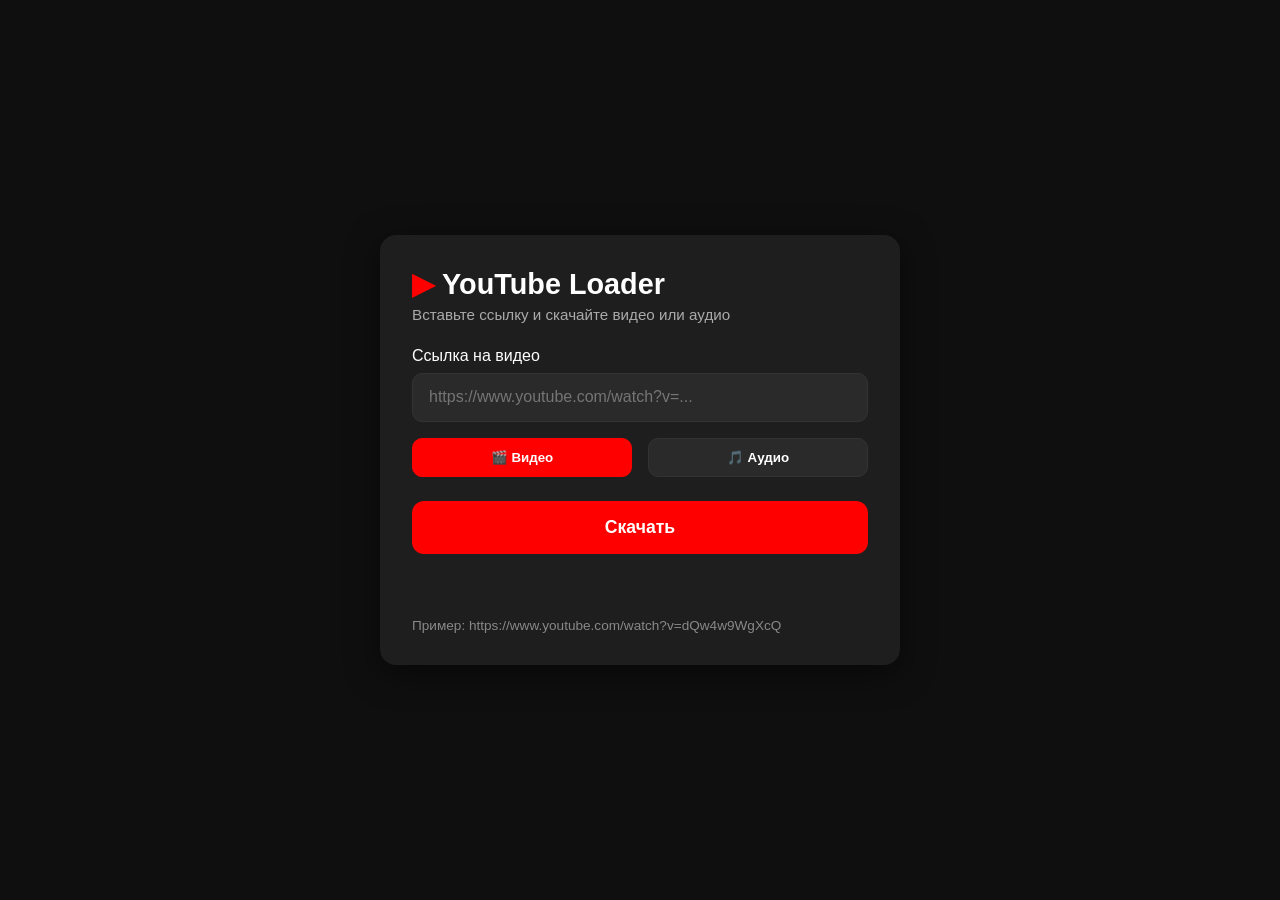
==== index.html @ 3580a499 "Add files via upload" ====
<!DOCTYPE html>
<html lang="ru">
<head>
  <meta charset="UTF-8">
  <meta name="viewport" content="width=device-width, initial-scale=1.0">
  <title>YouTube Loader (self-hosted)</title>
  <style>
    * { box-sizing: border-box; margin: 0; padding: 0; }
    body {
      font-family: -apple-system, BlinkMacSystemFont, 'Segoe UI', Roboto, sans-serif;
      background: #0f0f0f;
      color: #fff;
      min-height: 100vh;
      display: flex;
      align-items: center;
      justify-content: center;
      padding: 1rem;
    }
    .container {
      background: #1e1e1e;
      padding: 2rem;
      border-radius: 16px;
      width: 100%;
      max-width: 520px;
      box-shadow: 0 8px 32px rgba(0,0,0,0.5);
    }
    h1 { font-size: 1.8rem; margin-bottom: 0.3rem; display: flex; align-items: center; gap: 0.5rem; }
    h1 span { color: #ff0000; }
    .subtitle { color: #aaa; margin-bottom: 1.5rem; font-size: 0.95rem; }
    label { display: block; margin-bottom: 0.5rem; font-weight: 500; }
    input[type="text"] {
      width: 100%;
      padding: 0.9rem 1rem;
      border-radius: 10px;
      border: 1px solid #333;
      background: #2a2a2a;
      color: #fff;
      font-size: 1rem;
      margin-bottom: 1rem;
      outline: none;
      transition: border 0.2s;
    }
    input[type="text"]:focus { border-color: #ff4444; }
    .formats { display: flex; gap: 1rem; margin-bottom: 1.5rem; }
    .format-btn {
      flex: 1;
      padding: 0.7rem;
      border-radius: 10px;
      border: 1px solid #333;
      background: #2a2a2a;
      color: #fff;
      font-weight: 600;
      cursor: pointer;
      text-align: center;
      transition: 0.2s;
    }
    .format-btn.active { background: #ff0000; border-color: #ff0000; }
    .download-btn {
      width: 100%;
      padding: 1rem;
      border-radius: 12px;
      background: #ff0000;
      color: #fff;
      font-size: 1.1rem;
      font-weight: bold;
      border: none;
      cursor: pointer;
      transition: 0.2s;
      margin-bottom: 1rem;
    }
    .download-btn:hover { background: #cc0000; }
    .download-btn:disabled { background: #555; cursor: not-allowed; }
    .status { text-align: center; font-size: 0.95rem; color: #ccc; min-height: 1.5rem; }
    .error { color: #ff6666; }
    .example { color: #888; font-size: 0.85rem; margin-top: 1.5rem; }
    a { color: #ff4444; }
  </style>
</head>
<body>
  <div class="container">
    <h1><span>▶</span> YouTube Loader</h1>
    <p class="subtitle">Вставьте ссылку и скачайте видео или аудио</p>

    <label for="urlInput">Ссылка на видео</label>
    <input type="text" id="urlInput" placeholder="https://www.youtube.com/watch?v=...">

    <div class="formats">
      <button class="format-btn active" data-mode="video">🎬 Видео</button>
      <button class="format-btn" data-mode="audio">🎵 Аудио</button>
    </div>

    <button class="download-btn" id="downloadBtn">Скачать</button>
    <div class="status" id="status"></div>

    <p class="example">Пример: https://www.youtube.com/watch?v=dQw4w9WgXcQ</p>
  </div>

  <script>
    // ⚠️ ЗАМЕНИ НА URL СВОЕГО СЕРВЕРА НА RENDER
    const API_BASE = 'https://youtube-download-api-render.onrender.com';

    const urlInput = document.getElementById('urlInput');
    const downloadBtn = document.getElementById('downloadBtn');
    const statusDiv = document.getElementById('status');
    const formatBtns = document.querySelectorAll('.format-btn');
    let mode = 'video';

    formatBtns.forEach(btn => {
      btn.addEventListener('click', () => {
        formatBtns.forEach(b => b.classList.remove('active'));
        btn.classList.add('active');
        mode = btn.dataset.mode;
      });
    });

    downloadBtn.addEventListener('click', async () => {
      const url = urlInput.value.trim();
      if (!url) {
        showStatus('Введите ссылку на YouTube', true);
        return;
      }
      if (!/(youtube\.com\/watch\?v=|youtu\.be\/)/i.test(url)) {
        showStatus('Похоже, это не ссылка на YouTube видео', true);
        return;
      }

      downloadBtn.disabled = true;
      showStatus('Обработка видео... Это может занять до минуты.');

      try {
        const response = await fetch(`${API_BASE}/api/download`, {
          method: 'POST',
          headers: { 'Content-Type': 'application/json' },
          body: JSON.stringify({ url, mode })
        });

        if (!response.ok) {
          const errData = await response.json();
          throw new Error(errData.error || 'Ошибка сервера');
        }

        const data = await response.json();
        // Открываем прямую ссылку для скачивания
        const a = document.createElement('a');
        a.href = `${API_BASE}${data.download_url}`;
        a.download = data.filename;
        document.body.appendChild(a);
        a.click();
        a.remove();
        showStatus('Загрузка началась!');
      } catch (err) {
        showStatus(`Ошибка: ${err.message}`, true);
      } finally {
        downloadBtn.disabled = false;
      }
    });

    function showStatus(message, isError = false) {
      statusDiv.textContent = message;
      statusDiv.className = 'status' + (isError ? ' error' : '');
    }
  </script>
</body>
</html>
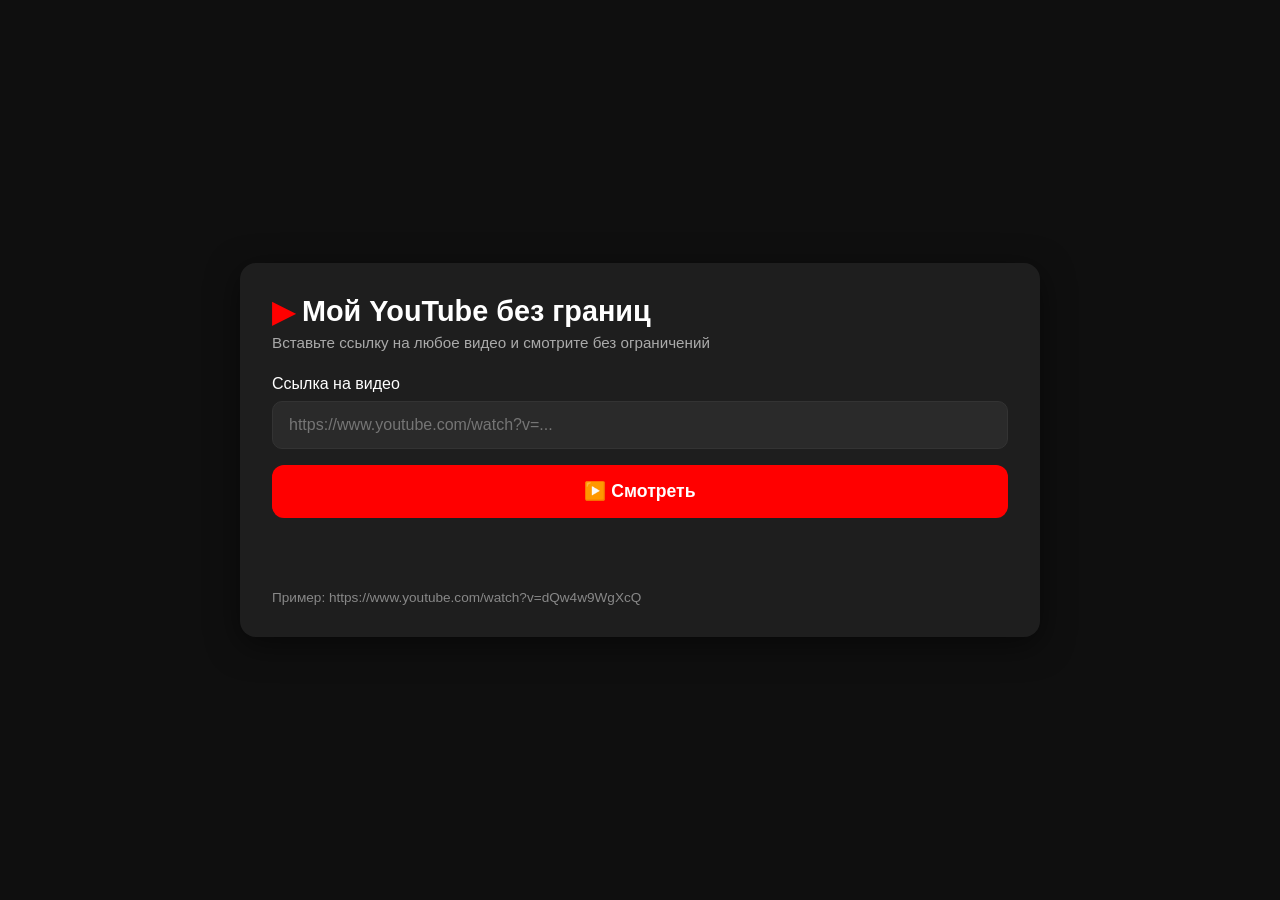
==== commit 03809211: "Update index.html" ====
--- a/index.html
+++ b/index.html
@@ -1,164 +1,169 @@
 <!DOCTYPE html>
 <html lang="ru">
 <head>
-  <meta charset="UTF-8">
-  <meta name="viewport" content="width=device-width, initial-scale=1.0">
-  <title>YouTube Loader (self-hosted)</title>
-  <style>
-    * { box-sizing: border-box; margin: 0; padding: 0; }
-    body {
-      font-family: -apple-system, BlinkMacSystemFont, 'Segoe UI', Roboto, sans-serif;
-      background: #0f0f0f;
-      color: #fff;
-      min-height: 100vh;
-      display: flex;
-      align-items: center;
-      justify-content: center;
-      padding: 1rem;
-    }
-    .container {
-      background: #1e1e1e;
-      padding: 2rem;
-      border-radius: 16px;
-      width: 100%;
-      max-width: 520px;
-      box-shadow: 0 8px 32px rgba(0,0,0,0.5);
-    }
-    h1 { font-size: 1.8rem; margin-bottom: 0.3rem; display: flex; align-items: center; gap: 0.5rem; }
-    h1 span { color: #ff0000; }
-    .subtitle { color: #aaa; margin-bottom: 1.5rem; font-size: 0.95rem; }
-    label { display: block; margin-bottom: 0.5rem; font-weight: 500; }
-    input[type="text"] {
-      width: 100%;
-      padding: 0.9rem 1rem;
-      border-radius: 10px;
-      border: 1px solid #333;
-      background: #2a2a2a;
-      color: #fff;
-      font-size: 1rem;
-      margin-bottom: 1rem;
-      outline: none;
-      transition: border 0.2s;
-    }
-    input[type="text"]:focus { border-color: #ff4444; }
-    .formats { display: flex; gap: 1rem; margin-bottom: 1.5rem; }
-    .format-btn {
-      flex: 1;
-      padding: 0.7rem;
-      border-radius: 10px;
-      border: 1px solid #333;
-      background: #2a2a2a;
-      color: #fff;
-      font-weight: 600;
-      cursor: pointer;
-      text-align: center;
-      transition: 0.2s;
-    }
-    .format-btn.active { background: #ff0000; border-color: #ff0000; }
-    .download-btn {
-      width: 100%;
-      padding: 1rem;
-      border-radius: 12px;
-      background: #ff0000;
-      color: #fff;
-      font-size: 1.1rem;
-      font-weight: bold;
-      border: none;
-      cursor: pointer;
-      transition: 0.2s;
-      margin-bottom: 1rem;
-    }
-    .download-btn:hover { background: #cc0000; }
-    .download-btn:disabled { background: #555; cursor: not-allowed; }
-    .status { text-align: center; font-size: 0.95rem; color: #ccc; min-height: 1.5rem; }
-    .error { color: #ff6666; }
-    .example { color: #888; font-size: 0.85rem; margin-top: 1.5rem; }
-    a { color: #ff4444; }
-  </style>
+    <meta charset="UTF-8">
+    <meta name="viewport" content="width=device-width, initial-scale=1.0">
+    <title>Мой YouTube Без Границ</title>
+    <link rel="stylesheet" href="https://cdn.plyr.io/3.7.8/plyr.css" />
+    <style>
+        /* Твои вчерашние классные стили */
+        * { box-sizing: border-box; margin: 0; padding: 0; }
+        body {
+            font-family: -apple-system, BlinkMacSystemFont, 'Segoe UI', Roboto, sans-serif;
+            background: #0f0f0f;
+            color: #fff;
+            min-height: 100vh;
+            display: flex;
+            align-items: center;
+            justify-content: center;
+            padding: 1rem;
+        }
+        .container {
+            background: #1e1e1e;
+            padding: 2rem;
+            border-radius: 16px;
+            width: 100%;
+            max-width: 800px;
+            box-shadow: 0 8px 32px rgba(0,0,0,0.5);
+        }
+        h1 { font-size: 1.8rem; margin-bottom: 0.3rem; display: flex; align-items: center; gap: 0.5rem; }
+        h1 span { color: #ff0000; }
+        .subtitle { color: #aaa; margin-bottom: 1.5rem; font-size: 0.95rem; }
+        label { display: block; margin-bottom: 0.5rem; font-weight: 500; }
+        input[type="text"] {
+            width: 100%;
+            padding: 0.9rem 1rem;
+            border-radius: 10px;
+            border: 1px solid #333;
+            background: #2a2a2a;
+            color: #fff;
+            font-size: 1rem;
+            margin-bottom: 1rem;
+            outline: none;
+            transition: border 0.2s;
+        }
+        input[type="text"]:focus { border-color: #ff4444; }
+        .watch-btn {
+            width: 100%;
+            padding: 1rem;
+            border-radius: 12px;
+            background: #ff0000;
+            color: #fff;
+            font-size: 1.1rem;
+            font-weight: bold;
+            border: none;
+            cursor: pointer;
+            transition: 0.2s;
+            margin-bottom: 1.5rem;
+        }
+        .watch-btn:hover { background: #cc0000; }
+        .watch-btn:disabled { background: #555; cursor: not-allowed; }
+        .status { text-align: center; font-size: 0.95rem; color: #ccc; min-height: 1.5rem; }
+        .error { color: #ff6666; }
+        .video-container {
+            margin-top: 1rem;
+            border-radius: 12px;
+            overflow: hidden;
+            background: #000;
+        }
+        .example { color: #888; font-size: 0.85rem; margin-top: 1.5rem; }
+        a { color: #ff4444; }
+    </style>
 </head>
 <body>
-  <div class="container">
-    <h1><span>▶</span> YouTube Loader</h1>
-    <p class="subtitle">Вставьте ссылку и скачайте видео или аудио</p>
+    <div class="container">
+        <h1><span>▶</span> Мой YouTube без границ</h1>
+        <p class="subtitle">Вставьте ссылку на любое видео и смотрите без ограничений</p>
 
-    <label for="urlInput">Ссылка на видео</label>
-    <input type="text" id="urlInput" placeholder="https://www.youtube.com/watch?v=...">
+        <label for="urlInput">Ссылка на видео</label>
+        <input type="text" id="urlInput" placeholder="https://www.youtube.com/watch?v=...">
 
-    <div class="formats">
-      <button class="format-btn active" data-mode="video">🎬 Видео</button>
-      <button class="format-btn" data-mode="audio">🎵 Аудио</button>
+        <button class="watch-btn" id="watchBtn">▶️ Смотреть</button>
+        
+        <div class="status" id="status"></div>
+
+        <div class="video-container" id="playerContainer" style="display: none;">
+            <video id="player" controls crossorigin playsinline></video>
+        </div>
+
+        <p class="example">Пример: https://www.youtube.com/watch?v=dQw4w9WgXcQ</p>
     </div>
 
-    <button class="download-btn" id="downloadBtn">Скачать</button>
-    <div class="status" id="status"></div>
+    <script src="https://cdn.plyr.io/3.7.8/plyr.js"></script>
+    <script>
+        // ⚠️ ЗАМЕНИ НА СВОЙ URL ОТ RENDER
+        const API_BASE = 'https://youtube-download-api-render.onrender.com';
 
-    <p class="example">Пример: https://www.youtube.com/watch?v=dQw4w9WgXcQ</p>
-  </div>
-
-  <script>
-    // ⚠️ ЗАМЕНИ НА URL СВОЕГО СЕРВЕРА НА RENDER
-    const API_BASE = 'https://youtube-download-api-render.onrender.com';
-
-    const urlInput = document.getElementById('urlInput');
-    const downloadBtn = document.getElementById('downloadBtn');
-    const statusDiv = document.getElementById('status');
-    const formatBtns = document.querySelectorAll('.format-btn');
-    let mode = 'video';
-
-    formatBtns.forEach(btn => {
-      btn.addEventListener('click', () => {
-        formatBtns.forEach(b => b.classList.remove('active'));
-        btn.classList.add('active');
-        mode = btn.dataset.mode;
-      });
-    });
-
-    downloadBtn.addEventListener('click', async () => {
-      const url = urlInput.value.trim();
-      if (!url) {
-        showStatus('Введите ссылку на YouTube', true);
-        return;
-      }
-      if (!/(youtube\.com\/watch\?v=|youtu\.be\/)/i.test(url)) {
-        showStatus('Похоже, это не ссылка на YouTube видео', true);
-        return;
-      }
-
-      downloadBtn.disabled = true;
-      showStatus('Обработка видео... Это может занять до минуты.');
-
-      try {
-        const response = await fetch(`${API_BASE}/api/download`, {
-          method: 'POST',
-          headers: { 'Content-Type': 'application/json' },
-          body: JSON.stringify({ url, mode })
+        // Инициализация плеера
+        const player = new Plyr('#player', {
+            controls: ['play-large', 'play', 'progress', 'current-time', 'mute', 'volume', 'captions', 'settings', 'pip', 'airplay', 'fullscreen'],
+            settings: ['quality', 'speed', 'loop'],
+            quality: { default: 720, options: [4320, 2880, 2160, 1440, 1080, 720, 576, 480, 360, 240] },
+            i18n: { quality: 'Качество' }
         });
 
-        if (!response.ok) {
-          const errData = await response.json();
-          throw new Error(errData.error || 'Ошибка сервера');
+        const urlInput = document.getElementById('urlInput');
+        const watchBtn = document.getElementById('watchBtn');
+        const statusDiv = document.getElementById('status');
+        const playerContainer = document.getElementById('playerContainer');
+
+        watchBtn.addEventListener('click', async () => {
+            const url = urlInput.value.trim();
+            
+            // Сброс
+            playerContainer.style.display = 'none';
+            player.source = null;
+            
+            if (!url) {
+                showStatus('Введите ссылку на YouTube', true);
+                return;
+            }
+            if (!/(youtube\.com\/watch\?v=|youtu\.be\/)/i.test(url)) {
+                showStatus('Похоже, это не ссылка на YouTube видео', true);
+                return;
+            }
+
+            watchBtn.disabled = true;
+            showStatus('Получаю прямую ссылку...');
+
+            try {
+                const response = await fetch(`${API_BASE}/api/stream`, {
+                    method: 'POST',
+                    headers: { 'Content-Type': 'application/json' },
+                    body: JSON.stringify({ url })
+                });
+
+                if (!response.ok) {
+                    const errData = await response.json();
+                    throw new Error(errData.error || 'Ошибка сервера');
+                }
+
+                const data = await response.json();
+                
+                // Загружаем видео в плеер
+                player.source = {
+                    type: 'video',
+                    sources: [
+                        {
+                            src: data.direct_url,
+                            type: 'video/mp4',
+                        },
+                    ],
+                };
+                
+                playerContainer.style.display = 'block';
+                showStatus(`✅ "${data.title}" готово к просмотру!`);
+            } catch (err) {
+                showStatus(`Ошибка: ${err.message}`, true);
+            } finally {
+                watchBtn.disabled = false;
+            }
+        });
+
+        function showStatus(message, isError = false) {
+            statusDiv.textContent = message;
+            statusDiv.className = 'status' + (isError ? ' error' : '');
         }
-
-        const data = await response.json();
-        // Открываем прямую ссылку для скачивания
-        const a = document.createElement('a');
-        a.href = `${API_BASE}${data.download_url}`;
-        a.download = data.filename;
-        document.body.appendChild(a);
-        a.click();
-        a.remove();
-        showStatus('Загрузка началась!');
-      } catch (err) {
-        showStatus(`Ошибка: ${err.message}`, true);
-      } finally {
-        downloadBtn.disabled = false;
-      }
-    });
-
-    function showStatus(message, isError = false) {
-      statusDiv.textContent = message;
-      statusDiv.className = 'status' + (isError ? ' error' : '');
-    }
-  </script>
+    </script>
 </body>
 </html>
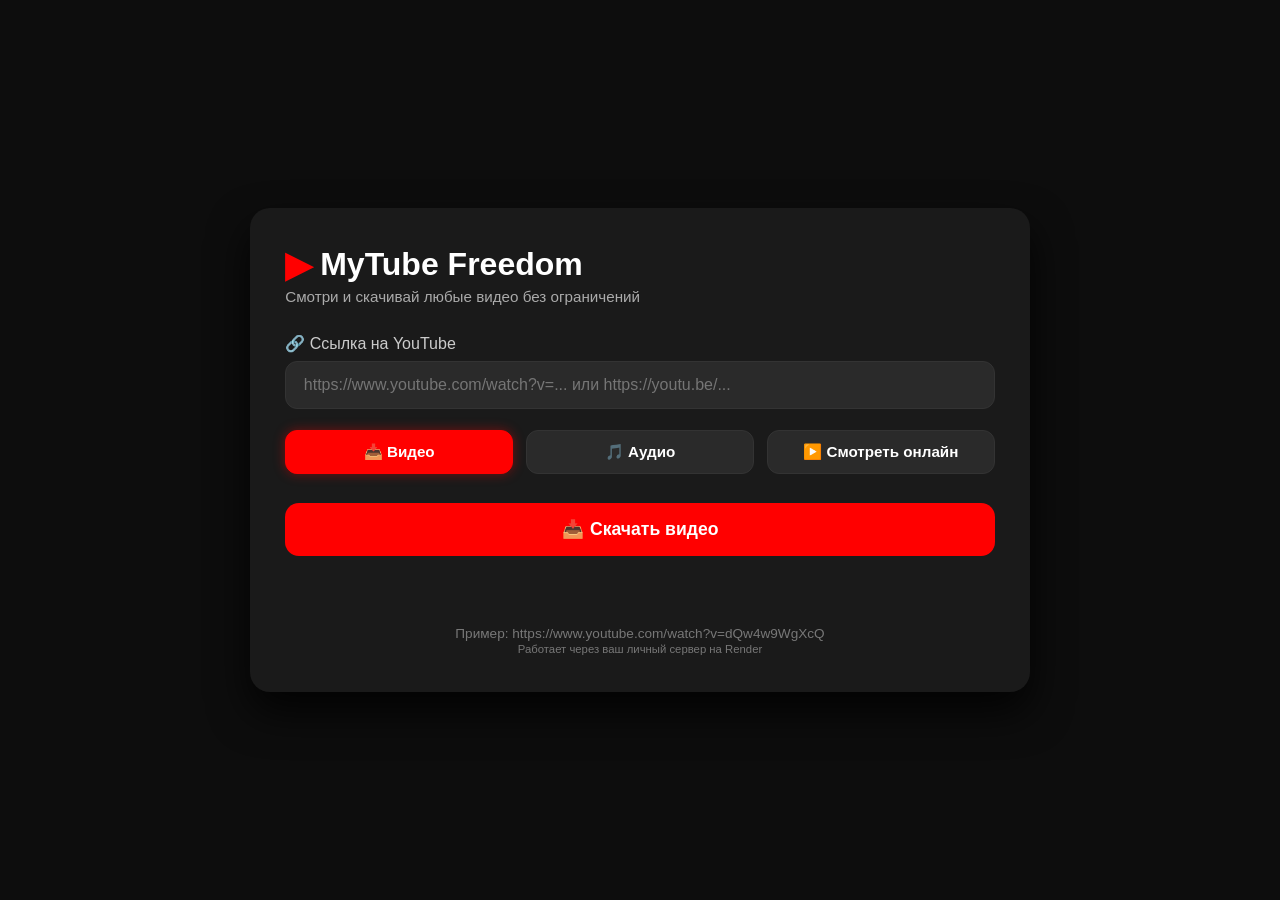
==== commit ec5f1ab5: "Update index.html" ====
--- a/index.html
+++ b/index.html
@@ -3,160 +3,374 @@
 <head>
     <meta charset="UTF-8">
     <meta name="viewport" content="width=device-width, initial-scale=1.0">
-    <title>Мой YouTube Без Границ</title>
+    <title>✨ Мой YouTube Без Границ ✨</title>
+    <!-- Plyr CSS -->
     <link rel="stylesheet" href="https://cdn.plyr.io/3.7.8/plyr.css" />
     <style>
-        /* Твои вчерашние классные стили */
-        * { box-sizing: border-box; margin: 0; padding: 0; }
+        * {
+            box-sizing: border-box;
+            margin: 0;
+            padding: 0;
+        }
+
         body {
-            font-family: -apple-system, BlinkMacSystemFont, 'Segoe UI', Roboto, sans-serif;
-            background: #0f0f0f;
+            font-family: -apple-system, BlinkMacSystemFont, 'Segoe UI', Roboto, Oxygen, Ubuntu, Cantarell, sans-serif;
+            background: #0d0d0d;
             color: #fff;
             min-height: 100vh;
             display: flex;
             align-items: center;
             justify-content: center;
-            padding: 1rem;
-        }
+            padding: 1.5rem;
+        }
+
         .container {
-            background: #1e1e1e;
-            padding: 2rem;
-            border-radius: 16px;
+            background: #1a1a1a;
+            border-radius: 20px;
+            padding: 2.2rem;
             width: 100%;
-            max-width: 800px;
-            box-shadow: 0 8px 32px rgba(0,0,0,0.5);
-        }
-        h1 { font-size: 1.8rem; margin-bottom: 0.3rem; display: flex; align-items: center; gap: 0.5rem; }
-        h1 span { color: #ff0000; }
-        .subtitle { color: #aaa; margin-bottom: 1.5rem; font-size: 0.95rem; }
-        label { display: block; margin-bottom: 0.5rem; font-weight: 500; }
+            max-width: 780px;
+            box-shadow: 0 20px 40px rgba(0, 0, 0, 0.8);
+        }
+
+        h1 {
+            font-size: 2rem;
+            margin-bottom: 0.2rem;
+            display: flex;
+            align-items: center;
+            gap: 0.5rem;
+        }
+
+        h1 span {
+            color: #ff0000;
+            font-size: 2.2rem;
+        }
+
+        .subtitle {
+            color: #aaa;
+            margin-bottom: 1.8rem;
+            font-size: 0.95rem;
+        }
+
+        label {
+            display: block;
+            margin-bottom: 0.5rem;
+            font-weight: 500;
+            color: #ccc;
+        }
+
         input[type="text"] {
             width: 100%;
-            padding: 0.9rem 1rem;
-            border-radius: 10px;
+            padding: 0.9rem 1.1rem;
+            border-radius: 12px;
             border: 1px solid #333;
             background: #2a2a2a;
             color: #fff;
             font-size: 1rem;
-            margin-bottom: 1rem;
+            margin-bottom: 1.3rem;
             outline: none;
-            transition: border 0.2s;
-        }
-        input[type="text"]:focus { border-color: #ff4444; }
-        .watch-btn {
+            transition: border 0.2s, background 0.2s;
+        }
+
+        input[type="text"]:focus {
+            border-color: #ff4444;
+            background: #242424;
+        }
+
+        .formats {
+            display: flex;
+            gap: 0.8rem;
+            margin-bottom: 1.8rem;
+            flex-wrap: wrap;
+        }
+
+        .format-btn {
+            flex: 1;
+            min-width: 100px;
+            padding: 0.75rem 0.5rem;
+            border-radius: 12px;
+            border: 1px solid #333;
+            background: #2a2a2a;
+            color: #fff;
+            font-weight: 600;
+            font-size: 0.95rem;
+            cursor: pointer;
+            text-align: center;
+            transition: all 0.2s;
+            user-select: none;
+        }
+
+        .format-btn:hover {
+            background: #3a3a3a;
+            border-color: #555;
+        }
+
+        .format-btn.active {
+            background: #ff0000;
+            border-color: #ff0000;
+            color: #fff;
+            box-shadow: 0 0 12px rgba(255, 0, 0, 0.4);
+        }
+
+        .action-btn {
             width: 100%;
             padding: 1rem;
-            border-radius: 12px;
+            border-radius: 14px;
             background: #ff0000;
             color: #fff;
             font-size: 1.1rem;
             font-weight: bold;
             border: none;
             cursor: pointer;
-            transition: 0.2s;
-            margin-bottom: 1.5rem;
-        }
-        .watch-btn:hover { background: #cc0000; }
-        .watch-btn:disabled { background: #555; cursor: not-allowed; }
-        .status { text-align: center; font-size: 0.95rem; color: #ccc; min-height: 1.5rem; }
-        .error { color: #ff6666; }
+            transition: background 0.2s, transform 0.1s;
+            margin-bottom: 1.3rem;
+            display: flex;
+            align-items: center;
+            justify-content: center;
+            gap: 0.4rem;
+        }
+
+        .action-btn:hover {
+            background: #cc0000;
+        }
+
+        .action-btn:active {
+            transform: scale(0.98);
+        }
+
+        .action-btn:disabled {
+            background: #444;
+            cursor: not-allowed;
+            transform: none;
+        }
+
+        .status {
+            text-align: center;
+            font-size: 0.95rem;
+            color: #bbb;
+            min-height: 1.6rem;
+            margin-bottom: 1rem;
+            word-break: break-word;
+        }
+
+        .status.error {
+            color: #ff6666;
+        }
+
         .video-container {
-            margin-top: 1rem;
-            border-radius: 12px;
+            margin-top: 1.2rem;
+            border-radius: 14px;
             overflow: hidden;
             background: #000;
-        }
-        .example { color: #888; font-size: 0.85rem; margin-top: 1.5rem; }
-        a { color: #ff4444; }
+            display: none;
+        }
+
+        .example {
+            color: #777;
+            font-size: 0.85rem;
+            margin-top: 1.5rem;
+            text-align: center;
+        }
+
+        .example a {
+            color: #ff4444;
+            text-decoration: none;
+        }
+
+        .example a:hover {
+            text-decoration: underline;
+        }
+
+        /* Plyr кастомизация под тёмную тему (по желанию) */
+        :root {
+            --plyr-color-main: #ff0000;
+        }
     </style>
 </head>
 <body>
     <div class="container">
-        <h1><span>▶</span> Мой YouTube без границ</h1>
-        <p class="subtitle">Вставьте ссылку на любое видео и смотрите без ограничений</p>
-
-        <label for="urlInput">Ссылка на видео</label>
-        <input type="text" id="urlInput" placeholder="https://www.youtube.com/watch?v=...">
-
-        <button class="watch-btn" id="watchBtn">▶️ Смотреть</button>
-        
+        <h1>
+            <span>▶</span> MyTube Freedom
+        </h1>
+        <p class="subtitle">Смотри и скачивай любые видео без ограничений</p>
+
+        <label for="urlInput">🔗 Ссылка на YouTube</label>
+        <input 
+            type="text" 
+            id="urlInput" 
+            placeholder="https://www.youtube.com/watch?v=... или https://youtu.be/..."
+            autocomplete="off"
+        >
+
+        <div class="formats">
+            <button class="format-btn active" data-mode="video">📥 Видео</button>
+            <button class="format-btn" data-mode="audio">🎵 Аудио</button>
+            <button class="format-btn" data-mode="stream">▶️ Смотреть онлайн</button>
+        </div>
+
+        <button class="action-btn" id="actionBtn">
+            <span id="btnIcon">📥</span> <span id="btnText">Скачать видео</span>
+        </button>
+
         <div class="status" id="status"></div>
 
-        <div class="video-container" id="playerContainer" style="display: none;">
+        <div class="video-container" id="playerContainer">
             <video id="player" controls crossorigin playsinline></video>
         </div>
 
-        <p class="example">Пример: https://www.youtube.com/watch?v=dQw4w9WgXcQ</p>
+        <div class="example">
+            Пример: https://www.youtube.com/watch?v=dQw4w9WgXcQ<br>
+            <small>Работает через ваш личный сервер на Render</small>
+        </div>
     </div>
 
+    <!-- Plyr JS -->
     <script src="https://cdn.plyr.io/3.7.8/plyr.js"></script>
     <script>
-        // ⚠️ ЗАМЕНИ НА СВОЙ URL ОТ RENDER
-        const API_BASE = 'https://youtube-download-api-render.onrender.com';
+        // ⚠️ ЗАМЕНИТЕ НА СВОЙ Render URL (без слеша в конце)
+        const API_BASE = 'https://ваш-сервис.onrender.com';
 
         // Инициализация плеера
         const player = new Plyr('#player', {
-            controls: ['play-large', 'play', 'progress', 'current-time', 'mute', 'volume', 'captions', 'settings', 'pip', 'airplay', 'fullscreen'],
+            controls: [
+                'play-large', 'play', 'progress', 'current-time', 
+                'mute', 'volume', 'captions', 'settings', 
+                'pip', 'airplay', 'fullscreen'
+            ],
             settings: ['quality', 'speed', 'loop'],
-            quality: { default: 720, options: [4320, 2880, 2160, 1440, 1080, 720, 576, 480, 360, 240] },
+            quality: { 
+                default: 720, 
+                options: [4320, 2880, 2160, 1440, 1080, 720, 576, 480, 360, 240] 
+            },
             i18n: { quality: 'Качество' }
         });
 
+        // DOM-элементы
         const urlInput = document.getElementById('urlInput');
-        const watchBtn = document.getElementById('watchBtn');
+        const actionBtn = document.getElementById('actionBtn');
+        const btnIcon = document.getElementById('btnIcon');
+        const btnText = document.getElementById('btnText');
         const statusDiv = document.getElementById('status');
+        const formatBtns = document.querySelectorAll('.format-btn');
         const playerContainer = document.getElementById('playerContainer');
 
-        watchBtn.addEventListener('click', async () => {
+        let currentMode = 'video'; // 'video', 'audio', 'stream'
+
+        // Переключение режимов
+        formatBtns.forEach(btn => {
+            btn.addEventListener('click', () => {
+                formatBtns.forEach(b => b.classList.remove('active'));
+                btn.classList.add('active');
+                currentMode = btn.dataset.mode;
+
+                // Меняем текст кнопки и иконку
+                if (currentMode === 'video') {
+                    btnIcon.textContent = '📥';
+                    btnText.textContent = 'Скачать видео';
+                } else if (currentMode === 'audio') {
+                    btnIcon.textContent = '🎵';
+                    btnText.textContent = 'Скачать аудио';
+                } else if (currentMode === 'stream') {
+                    btnIcon.textContent = '▶️';
+                    btnText.textContent = 'Смотреть онлайн';
+                }
+
+                // Скрываем плеер при переключении, если он был показан
+                playerContainer.style.display = 'none';
+                player.source = null;
+                statusDiv.textContent = '';
+                statusDiv.className = 'status';
+            });
+        });
+
+        // Главная кнопка действия
+        actionBtn.addEventListener('click', async () => {
             const url = urlInput.value.trim();
-            
-            // Сброс
+
+            // Сброс плеера при любом действии
             playerContainer.style.display = 'none';
             player.source = null;
-            
+
             if (!url) {
                 showStatus('Введите ссылку на YouTube', true);
                 return;
             }
+
             if (!/(youtube\.com\/watch\?v=|youtu\.be\/)/i.test(url)) {
-                showStatus('Похоже, это не ссылка на YouTube видео', true);
+                showStatus('Это не похоже на ссылку YouTube', true);
                 return;
             }
 
-            watchBtn.disabled = true;
-            showStatus('Получаю прямую ссылку...');
-
-            try {
-                const response = await fetch(`${API_BASE}/api/stream`, {
-                    method: 'POST',
-                    headers: { 'Content-Type': 'application/json' },
-                    body: JSON.stringify({ url })
-                });
-
-                if (!response.ok) {
-                    const errData = await response.json();
-                    throw new Error(errData.error || 'Ошибка сервера');
+            actionBtn.disabled = true;
+
+            if (currentMode === 'stream') {
+                // Режим "Смотреть онлайн"
+                showStatus('Получаю прямую ссылку...');
+                try {
+                    const response = await fetch(`${API_BASE}/api/stream`, {
+                        method: 'POST',
+                        headers: { 'Content-Type': 'application/json' },
+                        body: JSON.stringify({ url })
+                    });
+
+                    if (!response.ok) {
+                        const errData = await response.json();
+                        throw new Error(errData.error || 'Ошибка сервера');
+                    }
+
+                    const data = await response.json();
+                    
+                    // Загружаем видео в плеер через прокси
+                    player.source = {
+                        type: 'video',
+                        sources: [{
+                            src: `${API_BASE}/api/video/${data.stream_id}`,
+                            type: 'video/mp4',
+                        }],
+                    };
+
+                    playerContainer.style.display = 'block';
+                    showStatus(`✅ "${data.title}" готово к просмотру`);
+                } catch (err) {
+                    showStatus(`Ошибка: ${err.message}`, true);
+                } finally {
+                    actionBtn.disabled = false;
                 }
-
-                const data = await response.json();
-                
-                // Загружаем видео в плеер
-                player.source = {
-                    type: 'video',
-                    sources: [
-                        {
-                            src: data.direct_url,
-                            type: 'video/mp4',
-                        },
-                    ],
-                };
-                
-                playerContainer.style.display = 'block';
-                showStatus(`✅ "${data.title}" готово к просмотру!`);
-            } catch (err) {
-                showStatus(`Ошибка: ${err.message}`, true);
-            } finally {
-                watchBtn.disabled = false;
+            } else {
+                // Режимы скачивания (video / audio)
+                const modeText = currentMode === 'audio' ? 'аудио' : 'видео';
+                showStatus(`Обрабатываю ${modeText}... Это может занять минуту.`);
+                try {
+                    const response = await fetch(`${API_BASE}/api/download`, {
+                        method: 'POST',
+                        headers: { 'Content-Type': 'application/json' },
+                        body: JSON.stringify({ 
+                            url, 
+                            mode: currentMode 
+                        })
+                    });
+
+                    if (!response.ok) {
+                        const errData = await response.json();
+                        throw new Error(errData.error || 'Ошибка сервера');
+                    }
+
+                    const data = await response.json();
+                    
+                    // Программно запускаем скачивание
+                    const a = document.createElement('a');
+                    a.href = `${API_BASE}${data.download_url}`;
+                    a.download = data.filename;
+                    document.body.appendChild(a);
+                    a.click();
+                    a.remove();
+                    
+                    showStatus(`✅ Загрузка "${data.filename}" началась!`);
+                } catch (err) {
+                    showStatus(`Ошибка: ${err.message}`, true);
+                } finally {
+                    actionBtn.disabled = false;
+                }
             }
         });
 
@@ -164,6 +378,12 @@
             statusDiv.textContent = message;
             statusDiv.className = 'status' + (isError ? ' error' : '');
         }
+
+        // Автоочистка статуса при новом вводе
+        urlInput.addEventListener('input', () => {
+            statusDiv.textContent = '';
+            statusDiv.className = 'status';
+        });
     </script>
 </body>
 </html>
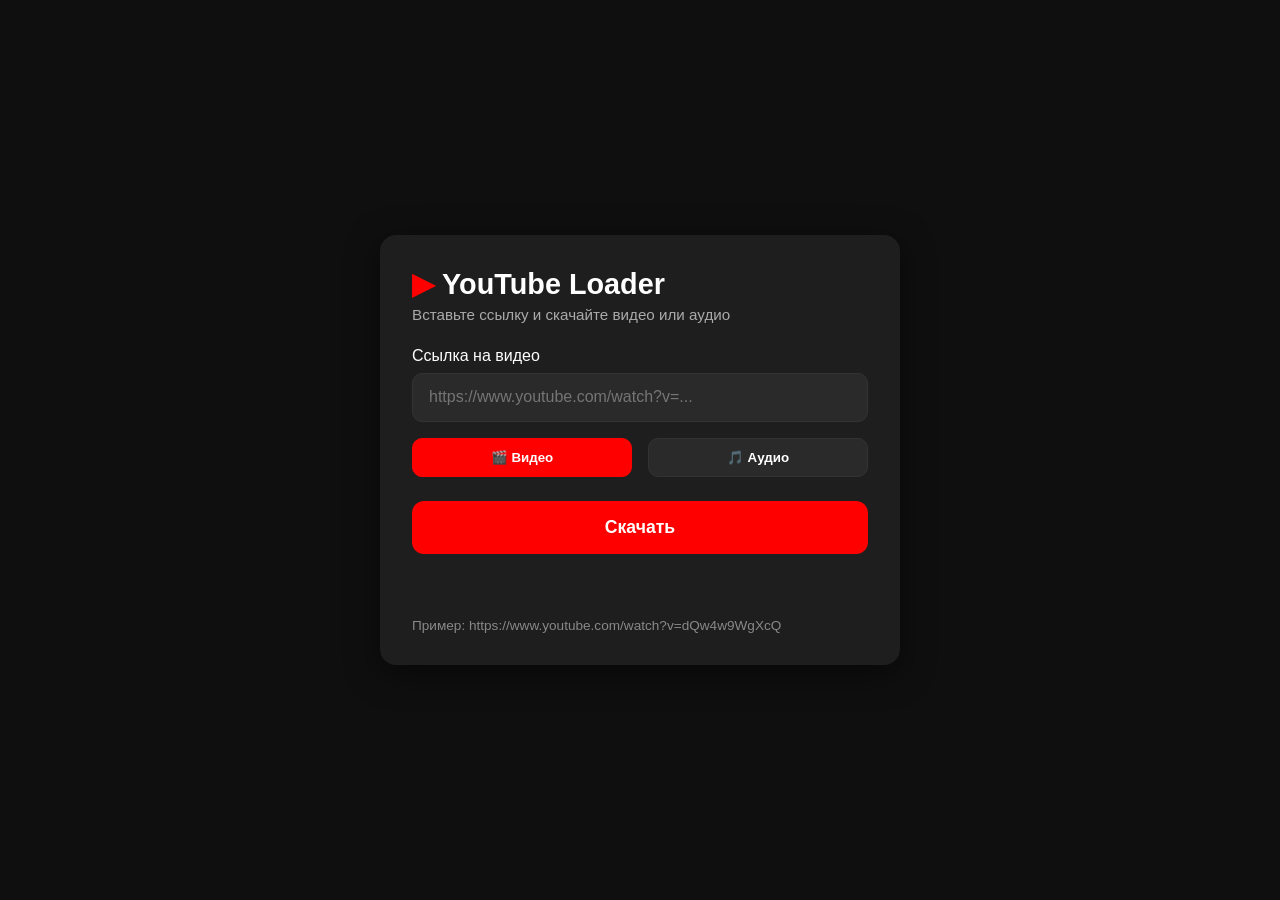
==== commit a29757a6: "Update index.html" ====
--- a/index.html
+++ b/index.html
@@ -3,374 +3,159 @@
 <head>
     <meta charset="UTF-8">
     <meta name="viewport" content="width=device-width, initial-scale=1.0">
-    <title>✨ Мой YouTube Без Границ ✨</title>
-    <!-- Plyr CSS -->
-    <link rel="stylesheet" href="https://cdn.plyr.io/3.7.8/plyr.css" />
+    <title>YouTube Downloader</title>
     <style>
-        * {
-            box-sizing: border-box;
-            margin: 0;
-            padding: 0;
-        }
-
+        * { box-sizing: border-box; margin: 0; padding: 0; }
         body {
-            font-family: -apple-system, BlinkMacSystemFont, 'Segoe UI', Roboto, Oxygen, Ubuntu, Cantarell, sans-serif;
-            background: #0d0d0d;
+            font-family: -apple-system, BlinkMacSystemFont, 'Segoe UI', Roboto, sans-serif;
+            background: #0f0f0f;
             color: #fff;
             min-height: 100vh;
             display: flex;
             align-items: center;
             justify-content: center;
-            padding: 1.5rem;
+            padding: 1rem;
         }
-
         .container {
-            background: #1a1a1a;
-            border-radius: 20px;
-            padding: 2.2rem;
+            background: #1e1e1e;
+            padding: 2rem;
+            border-radius: 16px;
             width: 100%;
-            max-width: 780px;
-            box-shadow: 0 20px 40px rgba(0, 0, 0, 0.8);
+            max-width: 520px;
+            box-shadow: 0 8px 32px rgba(0,0,0,0.5);
         }
-
-        h1 {
-            font-size: 2rem;
-            margin-bottom: 0.2rem;
-            display: flex;
-            align-items: center;
-            gap: 0.5rem;
-        }
-
-        h1 span {
-            color: #ff0000;
-            font-size: 2.2rem;
-        }
-
-        .subtitle {
-            color: #aaa;
-            margin-bottom: 1.8rem;
-            font-size: 0.95rem;
-        }
-
-        label {
-            display: block;
-            margin-bottom: 0.5rem;
-            font-weight: 500;
-            color: #ccc;
-        }
-
+        h1 { font-size: 1.8rem; margin-bottom: 0.3rem; display: flex; align-items: center; gap: 0.5rem; }
+        h1 span { color: #ff0000; }
+        .subtitle { color: #aaa; margin-bottom: 1.5rem; font-size: 0.95rem; }
+        label { display: block; margin-bottom: 0.5rem; font-weight: 500; }
         input[type="text"] {
             width: 100%;
-            padding: 0.9rem 1.1rem;
-            border-radius: 12px;
+            padding: 0.9rem 1rem;
+            border-radius: 10px;
             border: 1px solid #333;
             background: #2a2a2a;
             color: #fff;
             font-size: 1rem;
-            margin-bottom: 1.3rem;
+            margin-bottom: 1rem;
             outline: none;
-            transition: border 0.2s, background 0.2s;
+            transition: border 0.2s;
         }
-
-        input[type="text"]:focus {
-            border-color: #ff4444;
-            background: #242424;
-        }
-
-        .formats {
-            display: flex;
-            gap: 0.8rem;
-            margin-bottom: 1.8rem;
-            flex-wrap: wrap;
-        }
-
+        input[type="text"]:focus { border-color: #ff4444; }
+        .formats { display: flex; gap: 1rem; margin-bottom: 1.5rem; }
         .format-btn {
             flex: 1;
-            min-width: 100px;
-            padding: 0.75rem 0.5rem;
-            border-radius: 12px;
+            padding: 0.7rem;
+            border-radius: 10px;
             border: 1px solid #333;
             background: #2a2a2a;
             color: #fff;
             font-weight: 600;
-            font-size: 0.95rem;
             cursor: pointer;
             text-align: center;
-            transition: all 0.2s;
-            user-select: none;
+            transition: background 0.2s, border-color 0.2s;
         }
-
-        .format-btn:hover {
-            background: #3a3a3a;
-            border-color: #555;
-        }
-
-        .format-btn.active {
-            background: #ff0000;
-            border-color: #ff0000;
-            color: #fff;
-            box-shadow: 0 0 12px rgba(255, 0, 0, 0.4);
-        }
-
-        .action-btn {
+        .format-btn.active { background: #ff0000; border-color: #ff0000; color: #fff; }
+        .download-btn {
             width: 100%;
             padding: 1rem;
-            border-radius: 14px;
+            border-radius: 12px;
             background: #ff0000;
             color: #fff;
             font-size: 1.1rem;
             font-weight: bold;
             border: none;
             cursor: pointer;
-            transition: background 0.2s, transform 0.1s;
-            margin-bottom: 1.3rem;
-            display: flex;
-            align-items: center;
-            justify-content: center;
-            gap: 0.4rem;
+            transition: background 0.2s;
+            margin-bottom: 1rem;
         }
-
-        .action-btn:hover {
-            background: #cc0000;
-        }
-
-        .action-btn:active {
-            transform: scale(0.98);
-        }
-
-        .action-btn:disabled {
-            background: #444;
-            cursor: not-allowed;
-            transform: none;
-        }
-
-        .status {
-            text-align: center;
-            font-size: 0.95rem;
-            color: #bbb;
-            min-height: 1.6rem;
-            margin-bottom: 1rem;
-            word-break: break-word;
-        }
-
-        .status.error {
-            color: #ff6666;
-        }
-
-        .video-container {
-            margin-top: 1.2rem;
-            border-radius: 14px;
-            overflow: hidden;
-            background: #000;
-            display: none;
-        }
-
-        .example {
-            color: #777;
-            font-size: 0.85rem;
-            margin-top: 1.5rem;
-            text-align: center;
-        }
-
-        .example a {
-            color: #ff4444;
-            text-decoration: none;
-        }
-
-        .example a:hover {
-            text-decoration: underline;
-        }
-
-        /* Plyr кастомизация под тёмную тему (по желанию) */
-        :root {
-            --plyr-color-main: #ff0000;
-        }
+        .download-btn:hover { background: #cc0000; }
+        .download-btn:disabled { background: #555; cursor: not-allowed; }
+        .status { text-align: center; font-size: 0.95rem; color: #ccc; min-height: 1.5rem; }
+        .error { color: #ff6666; }
+        .example { color: #888; font-size: 0.85rem; margin-top: 1.5rem; }
+        a { color: #ff4444; }
     </style>
 </head>
 <body>
     <div class="container">
-        <h1>
-            <span>▶</span> MyTube Freedom
-        </h1>
-        <p class="subtitle">Смотри и скачивай любые видео без ограничений</p>
+        <h1><span>▶</span> YouTube Loader</h1>
+        <p class="subtitle">Вставьте ссылку и скачайте видео или аудио</p>
 
-        <label for="urlInput">🔗 Ссылка на YouTube</label>
-        <input 
-            type="text" 
-            id="urlInput" 
-            placeholder="https://www.youtube.com/watch?v=... или https://youtu.be/..."
-            autocomplete="off"
-        >
+        <label for="urlInput">Ссылка на видео</label>
+        <input type="text" id="urlInput" placeholder="https://www.youtube.com/watch?v=...">
 
         <div class="formats">
-            <button class="format-btn active" data-mode="video">📥 Видео</button>
+            <button class="format-btn active" data-mode="video">🎬 Видео</button>
             <button class="format-btn" data-mode="audio">🎵 Аудио</button>
-            <button class="format-btn" data-mode="stream">▶️ Смотреть онлайн</button>
         </div>
 
-        <button class="action-btn" id="actionBtn">
-            <span id="btnIcon">📥</span> <span id="btnText">Скачать видео</span>
-        </button>
-
+        <button class="download-btn" id="downloadBtn">Скачать</button>
         <div class="status" id="status"></div>
 
-        <div class="video-container" id="playerContainer">
-            <video id="player" controls crossorigin playsinline></video>
-        </div>
-
-        <div class="example">
-            Пример: https://www.youtube.com/watch?v=dQw4w9WgXcQ<br>
-            <small>Работает через ваш личный сервер на Render</small>
-        </div>
+        <p class="example">Пример: https://www.youtube.com/watch?v=dQw4w9WgXcQ</p>
     </div>
 
-    <!-- Plyr JS -->
-    <script src="https://cdn.plyr.io/3.7.8/plyr.js"></script>
     <script>
-        // ⚠️ ЗАМЕНИТЕ НА СВОЙ Render URL (без слеша в конце)
-        const API_BASE = 'https://ваш-сервис.onrender.com';
+        // ЗАМЕНИ НА СВОЙ URL
+        const API_BASE = 'https://твой-сервис.onrender.com';
 
-        // Инициализация плеера
-        const player = new Plyr('#player', {
-            controls: [
-                'play-large', 'play', 'progress', 'current-time', 
-                'mute', 'volume', 'captions', 'settings', 
-                'pip', 'airplay', 'fullscreen'
-            ],
-            settings: ['quality', 'speed', 'loop'],
-            quality: { 
-                default: 720, 
-                options: [4320, 2880, 2160, 1440, 1080, 720, 576, 480, 360, 240] 
-            },
-            i18n: { quality: 'Качество' }
-        });
-
-        // DOM-элементы
         const urlInput = document.getElementById('urlInput');
-        const actionBtn = document.getElementById('actionBtn');
-        const btnIcon = document.getElementById('btnIcon');
-        const btnText = document.getElementById('btnText');
+        const downloadBtn = document.getElementById('downloadBtn');
         const statusDiv = document.getElementById('status');
         const formatBtns = document.querySelectorAll('.format-btn');
-        const playerContainer = document.getElementById('playerContainer');
 
-        let currentMode = 'video'; // 'video', 'audio', 'stream'
+        let mode = 'video';
 
-        // Переключение режимов
         formatBtns.forEach(btn => {
             btn.addEventListener('click', () => {
                 formatBtns.forEach(b => b.classList.remove('active'));
                 btn.classList.add('active');
-                currentMode = btn.dataset.mode;
-
-                // Меняем текст кнопки и иконку
-                if (currentMode === 'video') {
-                    btnIcon.textContent = '📥';
-                    btnText.textContent = 'Скачать видео';
-                } else if (currentMode === 'audio') {
-                    btnIcon.textContent = '🎵';
-                    btnText.textContent = 'Скачать аудио';
-                } else if (currentMode === 'stream') {
-                    btnIcon.textContent = '▶️';
-                    btnText.textContent = 'Смотреть онлайн';
-                }
-
-                // Скрываем плеер при переключении, если он был показан
-                playerContainer.style.display = 'none';
-                player.source = null;
-                statusDiv.textContent = '';
-                statusDiv.className = 'status';
+                mode = btn.dataset.mode;
             });
         });
 
-        // Главная кнопка действия
-        actionBtn.addEventListener('click', async () => {
+        downloadBtn.addEventListener('click', async () => {
             const url = urlInput.value.trim();
-
-            // Сброс плеера при любом действии
-            playerContainer.style.display = 'none';
-            player.source = null;
-
             if (!url) {
-                showStatus('Введите ссылку на YouTube', true);
+                showStatus('Введите ссылку YouTube', true);
                 return;
             }
 
             if (!/(youtube\.com\/watch\?v=|youtu\.be\/)/i.test(url)) {
-                showStatus('Это не похоже на ссылку YouTube', true);
+                showStatus('Похоже, это не ссылка на YouTube видео', true);
                 return;
             }
 
-            actionBtn.disabled = true;
+            downloadBtn.disabled = true;
+            showStatus('Получаю информацию о видео...');
 
-            if (currentMode === 'stream') {
-                // Режим "Смотреть онлайн"
-                showStatus('Получаю прямую ссылку...');
-                try {
-                    const response = await fetch(`${API_BASE}/api/stream`, {
-                        method: 'POST',
-                        headers: { 'Content-Type': 'application/json' },
-                        body: JSON.stringify({ url })
-                    });
+            try {
+                const response = await fetch(`${API_BASE}/api/download`, {
+                    method: 'POST',
+                    headers: { 'Content-Type': 'application/json' },
+                    body: JSON.stringify({ url: url, mode: mode })
+                });
 
-                    if (!response.ok) {
-                        const errData = await response.json();
-                        throw new Error(errData.error || 'Ошибка сервера');
-                    }
+                if (!response.ok) {
+                    const errData = await response.json();
+                    throw new Error(errData.error || 'Ошибка API');
+                }
 
-                    const data = await response.json();
-                    
-                    // Загружаем видео в плеер через прокси
-                    player.source = {
-                        type: 'video',
-                        sources: [{
-                            src: `${API_BASE}/api/video/${data.stream_id}`,
-                            type: 'video/mp4',
-                        }],
-                    };
-
-                    playerContainer.style.display = 'block';
-                    showStatus(`✅ "${data.title}" готово к просмотру`);
-                } catch (err) {
-                    showStatus(`Ошибка: ${err.message}`, true);
-                } finally {
-                    actionBtn.disabled = false;
-                }
-            } else {
-                // Режимы скачивания (video / audio)
-                const modeText = currentMode === 'audio' ? 'аудио' : 'видео';
-                showStatus(`Обрабатываю ${modeText}... Это может занять минуту.`);
-                try {
-                    const response = await fetch(`${API_BASE}/api/download`, {
-                        method: 'POST',
-                        headers: { 'Content-Type': 'application/json' },
-                        body: JSON.stringify({ 
-                            url, 
-                            mode: currentMode 
-                        })
-                    });
-
-                    if (!response.ok) {
-                        const errData = await response.json();
-                        throw new Error(errData.error || 'Ошибка сервера');
-                    }
-
-                    const data = await response.json();
-                    
-                    // Программно запускаем скачивание
-                    const a = document.createElement('a');
-                    a.href = `${API_BASE}${data.download_url}`;
-                    a.download = data.filename;
-                    document.body.appendChild(a);
-                    a.click();
-                    a.remove();
-                    
-                    showStatus(`✅ Загрузка "${data.filename}" началась!`);
-                } catch (err) {
-                    showStatus(`Ошибка: ${err.message}`, true);
-                } finally {
-                    actionBtn.disabled = false;
-                }
+                const data = await response.json();
+                showStatus('Начинаю загрузку...');
+                
+                const a = document.createElement('a');
+                a.href = `${API_BASE}${data.download_url}`;
+                a.download = data.filename;
+                document.body.appendChild(a);
+                a.click();
+                a.remove();
+                
+                showStatus('Загрузка началась!');
+            } catch (err) {
+                showStatus(`Ошибка: ${err.message}`, true);
+            } finally {
+                downloadBtn.disabled = false;
             }
         });
 
@@ -378,12 +163,6 @@
             statusDiv.textContent = message;
             statusDiv.className = 'status' + (isError ? ' error' : '');
         }
-
-        // Автоочистка статуса при новом вводе
-        urlInput.addEventListener('input', () => {
-            statusDiv.textContent = '';
-            statusDiv.className = 'status';
-        });
     </script>
 </body>
 </html>
